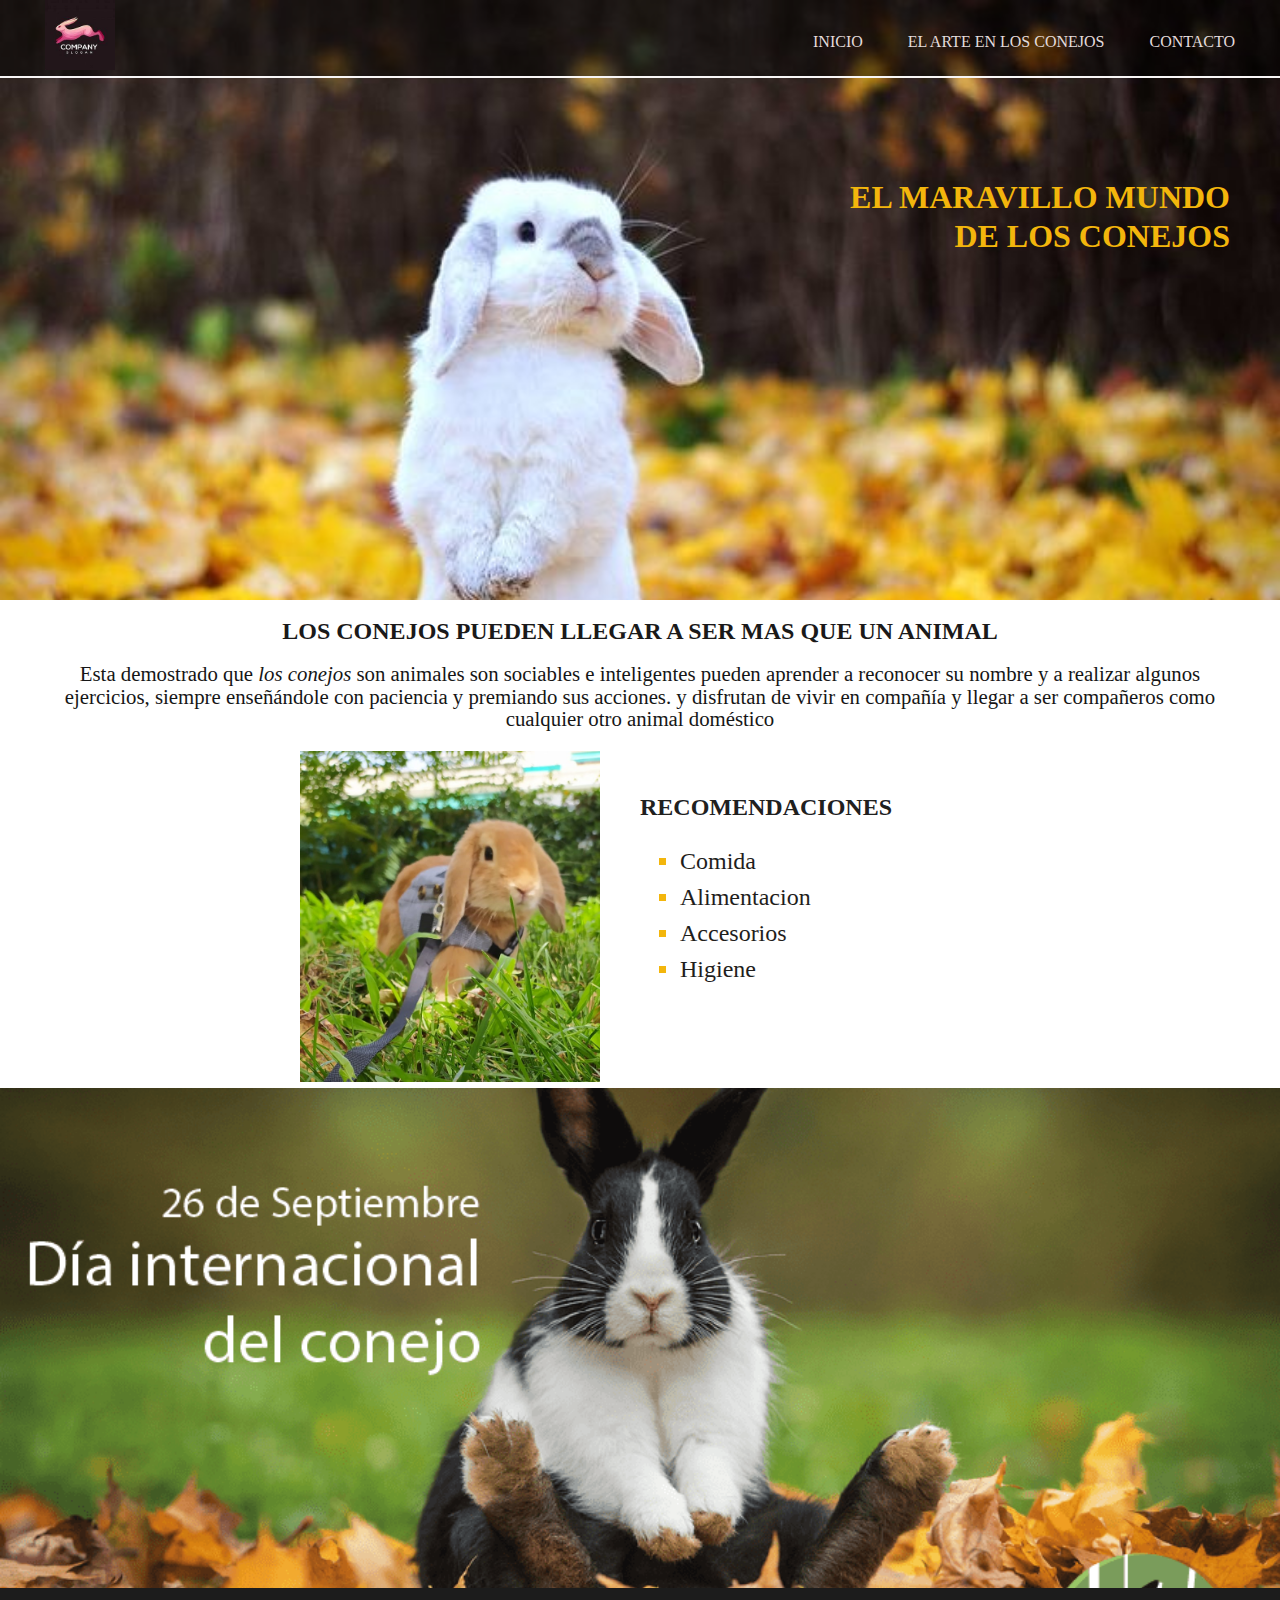
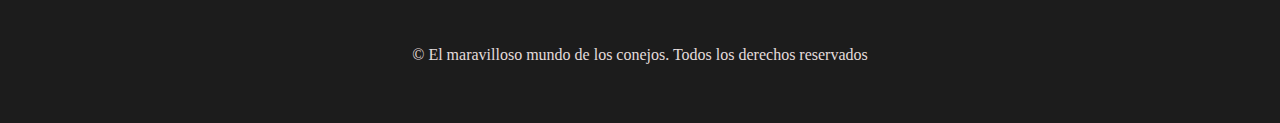
==== index.html @ 2e7139a8 "main" ====
<!DOCTYPE html>
<html lang="es">
<head>
    <meta charset="UTF-8">
    <meta http-equiv="X-UA-Compatible" content="IE=edge">
    <meta name="viewport" content="width=device-width, initial-scale=1.0">
    <title>El mundo maravilloso de los conejos</title>
    <link rel="stylesheet" href="css/normalize.css">
    <link rel="stylesheet" href="css/estilos.css">
    <link href="https://fonts.googleapis.com/css2?family=Roboto:wght@300;400;700&display=swap" rel="stylesheet">

</head>
<body>

    <header class="cabeceraPrincipal">
        <nav class="navegacionPrincipal    flex">
            <!-- logo -->
            <div class="logo">
                <img src="imagenes/logo-conejo1.jpg"  width="70px" alt="logo desmosatrativo de conejo">
            </div>
          
            <!-- enlaces -->

           <div class="enlaces">
               <ul  class="flex">
                   <li>
                      <a href="index.html">INICIO</a>
                    </li>
                    <li>
                      <a href="el-arte-de-los-conejos.html">EL ARTE EN LOS CONEJOS</a>
                    </li>
                    <li>
                      <a href="index.html">CONTACTO</a>
                    </li>
               </ul>
           </div>
        </nav>
         <!-- linea decorativa -->
         <div class="lineaHorizontal"></div>
        <div>
            <h1>EL MARAVILLO MUNDO  <br> DE LOS CONEJOS</h1>
        </div>
       
    </header>

    <!-- main -->

    <main>
        <!-- contenido superior -->
        <div class="encabezado  ">
            <h2>LOS CONEJOS PUEDEN LLEGAR A SER MAS QUE UN ANIMAL</h2>
            <P>Esta demostrado que <em>los conejos</em> son animales son sociables e inteligentes pueden aprender a reconocer su nombre y a realizar algunos ejercicios, siempre enseñándole con paciencia y premiando sus acciones. y disfrutan de vivir en compañía y llegar a ser compañeros como cualquier otro animal doméstico </P>
        </div>

    </section>
    
    <section class="flex  section1">
        <div class="claves  ">
             
            <img src="imagenes/caramelo.jpg" alt="">
        </div>

        <div class="recomendaciones  ancho50">
            <h2>RECOMENDACIONES</h2>
             <ul>
                <li>
                    <a href="#">Comida</a>
                </li>
                <li>
                    <a href="#">Alimentacion</a>
                </li>
                <li>
                    <a href="#">Accesorios</a>
                </li>
                <li>
                    <a href="#">Higiene</a>
                </li>
             </ul>
        </div>
    </section>

   <div class="cuidado"></div>
   
   <footer >
      <p>&copy; El maravilloso mundo de los conejos. <span>Todos los derechos reservados</span></p>
   </footer>
           
       


    

    </main>

 
    
</body>
</html>
---- css/estilos.css ----
*{
    box-sizing: border-box;
}

body{
    line-height: 1.4em;
}

ul{
    list-style-type: none;
}

a{
    text-decoration: none;
    color: #e4dcdc;
}



nav li{
    margin-right: 45px;
    margin-top: 15px;
}

.logo{
    width: 15px;
    margin-left: 45px;
}

/* --------ESTILOS ESTRUCTURALES---------- */

.anchoMaximo{
    max-width: 1750px;
    margin: 0 auto;
    padding: 0 ;
}

.flex{
    display: flex;
    justify-content: space-between;
   
}

.ancho50{
    flex-basis: 50%;
}

.lineaHorizontal{
    border: 1px solid rgb(248, 246, 246);
}

.navegacionPrincipal{
    background: rgba(0, 0, 0, 0.5);
    
}

 .cabeceraPrincipal{
    background: url(../imagenes/conejo-cabecera.jpg)top center /cover;
   height: 600px;
} 

 h1{
    font-size: 2em;
    font-family: 700;
    color: rgb(243, 182, 12);
    line-height: 1.2em;
    text-align: right;
    margin-top: 100px;
    margin-right: 50px;
}

.encabezado h2 {
   text-align: center;
   font-weight: 700;
   font-size: 1.5em;
   color: rgb(26, 25, 25);
   
}

.encabezado p{
    margin-left: 45px;
    margin-right: 45px;
   text-align: center;
   font-weight: 400;
    color: rgb(22, 22, 22);
    font-size: 1.3em;
}

.cuidado{
    background: url(../imagenes/dia-internacional-conejo.jpg.png) right/cover;
     height: 500px;
}

.texto h2{
    color: beige;
    text-align: left;
    margin-left: 30px;
    font-size: 1.2em;
   
}

.texto p{
    color: beige;
    text-align: left;
    margin-left: 30px;
    font-size: 1.2em;
}



.lineaHorizontal1{
    border: 3px solid rgb(223, 229, 230);
}

.claves img{
    width: 300px;
    margin-left: 300px;
}


.recomendaciones ul{
  list-style-type: square ;
  color: rgb(243, 182, 12);
  font-weight: 400;
  font-size: 1.5em;
  line-height: 1.5em;
}

.recomendaciones a{
   color: rgb(31, 30, 28); 
}

.recomendaciones h2{
    margin-top: 45px;
    color: rgb(32, 32, 30);
}

footer{
    background: rgba(0, 0, 0, 0.89);
    padding: 40px;
}

footer p{
    color: #e4dcdc;
    text-align: center;
}
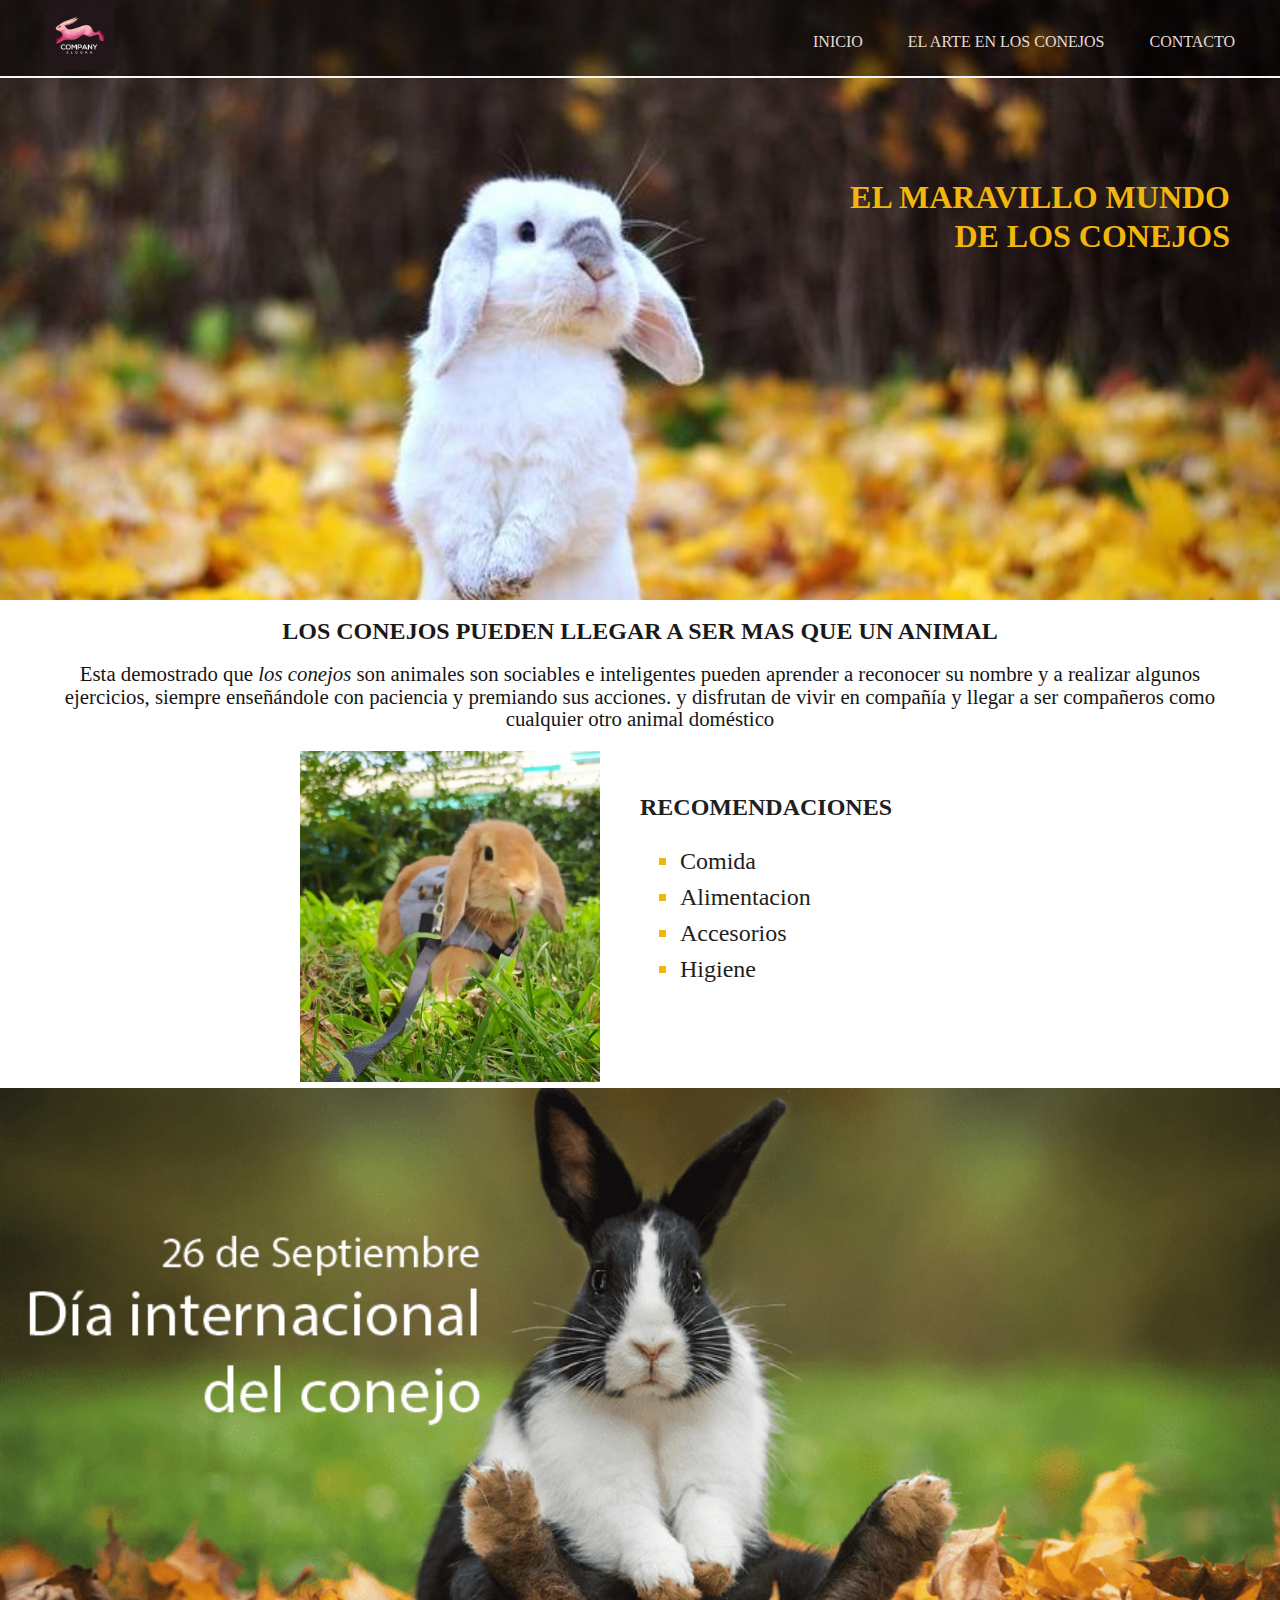
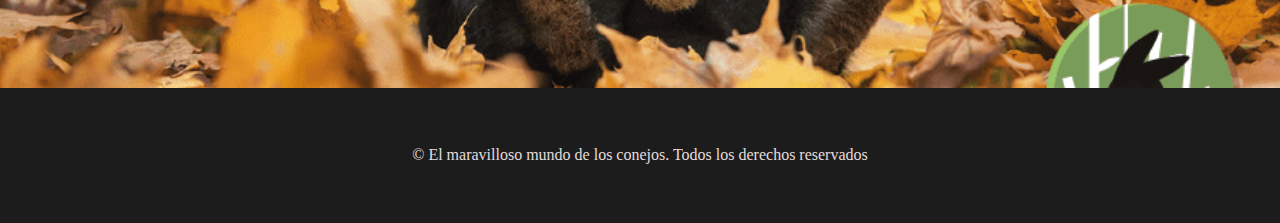
==== commit 8a39ba58: "imagenes" ====
--- a/index.html
+++ b/index.html
@@ -30,7 +30,7 @@
                       <a href="el-arte-de-los-conejos.html">EL ARTE EN LOS CONEJOS</a>
                     </li>
                     <li>
-                      <a href="index.html">CONTACTO</a>
+                      <a href="contacto.html">CONTACTO</a>
                     </li>
                </ul>
            </div>
@@ -57,7 +57,7 @@
     <section class="flex  section1">
         <div class="claves  ">
              
-            <img src="imagenes/caramelo.jpg" alt="">
+            <img src="imagenes/caramelo.jpg" alt="imagen de un conejo de paseo en el campo">
         </div>
 
         <div class="recomendaciones  ancho50">
--- a/css/estilos.css
+++ b/css/estilos.css
@@ -88,7 +88,7 @@
 
 .cuidado{
     background: url(../imagenes/dia-internacional-conejo.jpg.png) right/cover;
-     height: 500px;
+     height: 600px;
 }
 
 .texto h2{
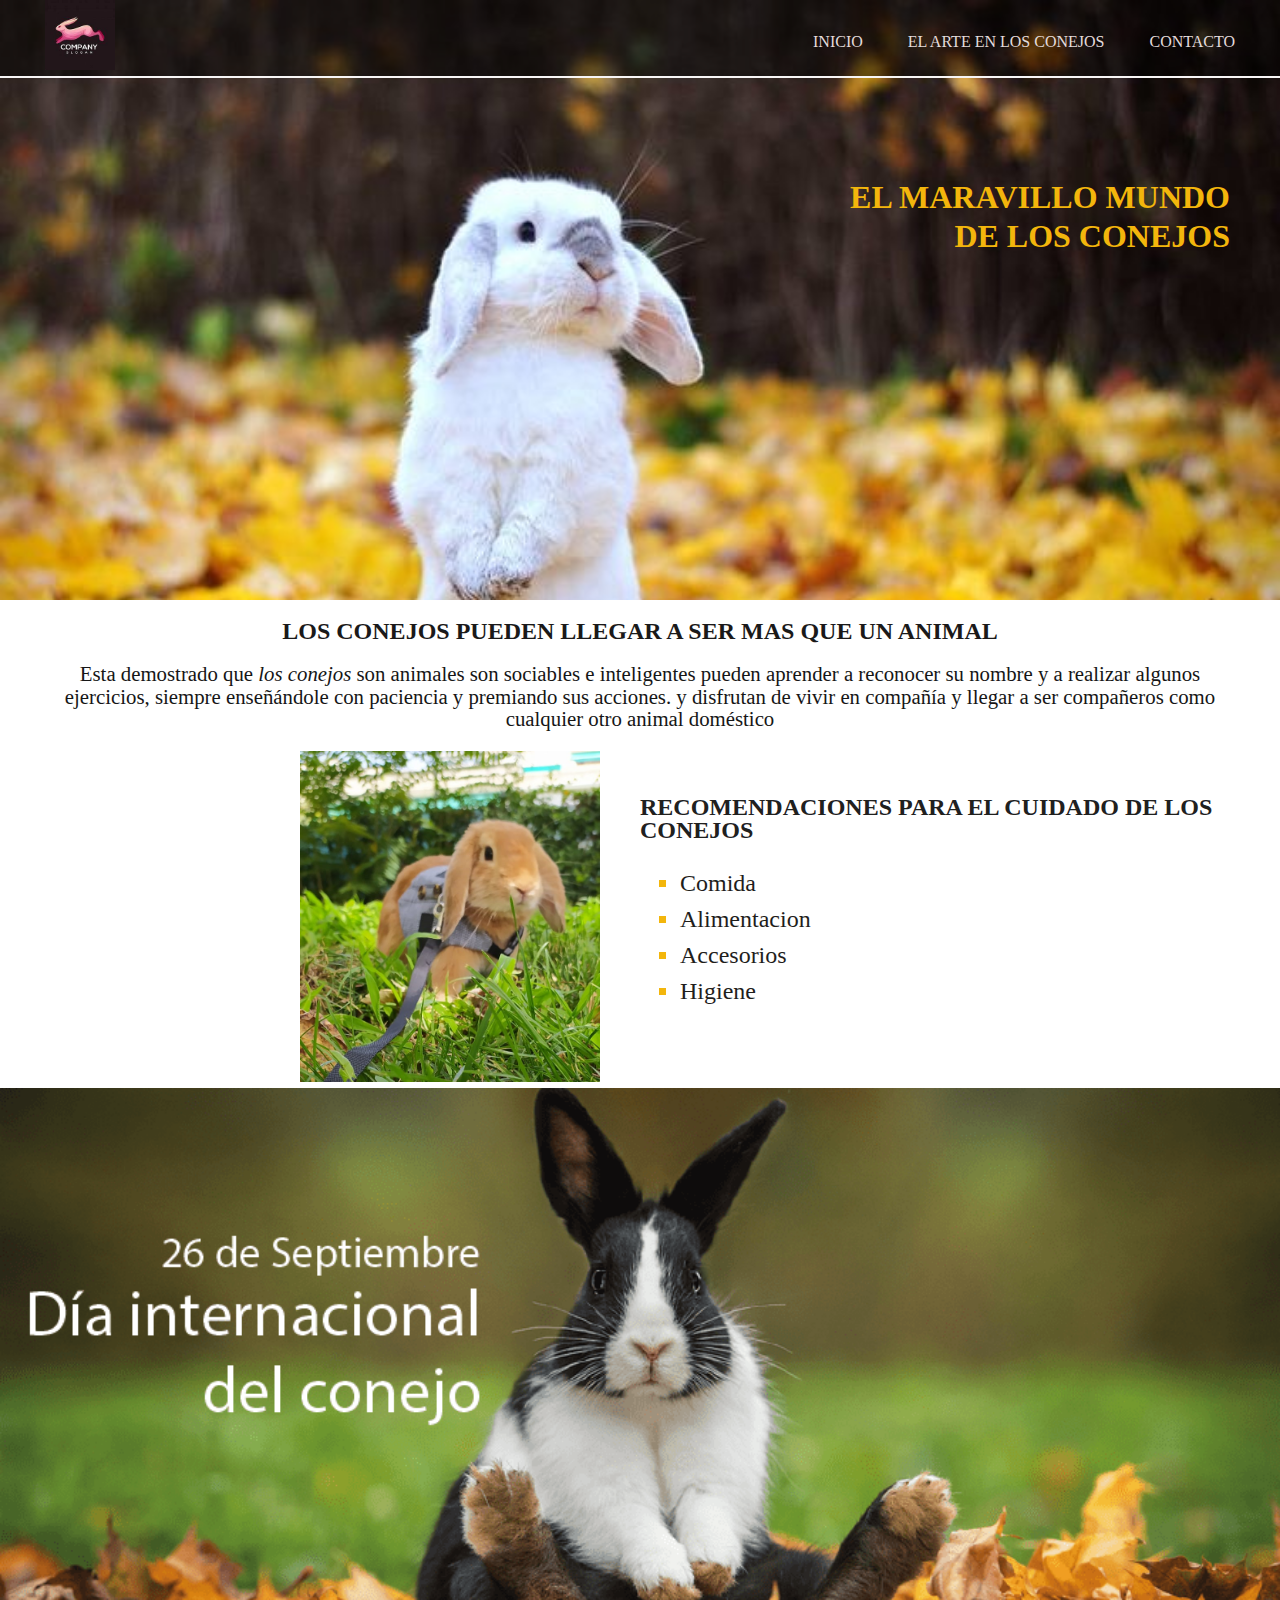
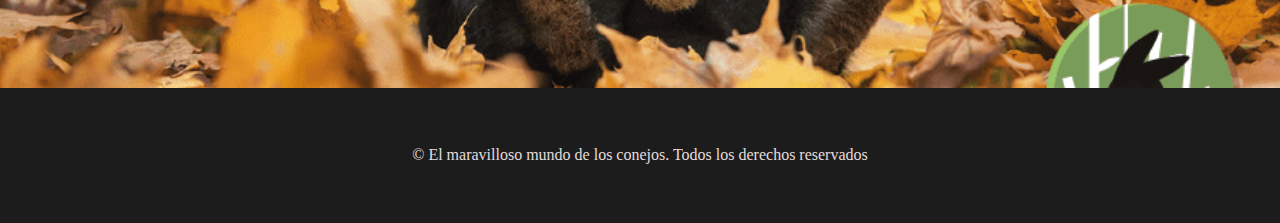
==== commit 8862cfb9: "index.html" ====
--- a/index.html
+++ b/index.html
@@ -4,6 +4,7 @@
     <meta charset="UTF-8">
     <meta http-equiv="X-UA-Compatible" content="IE=edge">
     <meta name="viewport" content="width=device-width, initial-scale=1.0">
+    <meta name="description" content="Informacion de los conejos, su alimentacion, el arte en las peliculas y sus cuidados">
     <title>El mundo maravilloso de los conejos</title>
     <link rel="stylesheet" href="css/normalize.css">
     <link rel="stylesheet" href="css/estilos.css">
@@ -61,7 +62,7 @@
         </div>
 
         <div class="recomendaciones  ancho50">
-            <h2>RECOMENDACIONES</h2>
+            <h2>RECOMENDACIONES PARA EL CUIDADO DE LOS CONEJOS </h2>
              <ul>
                 <li>
                     <a href="#">Comida</a>
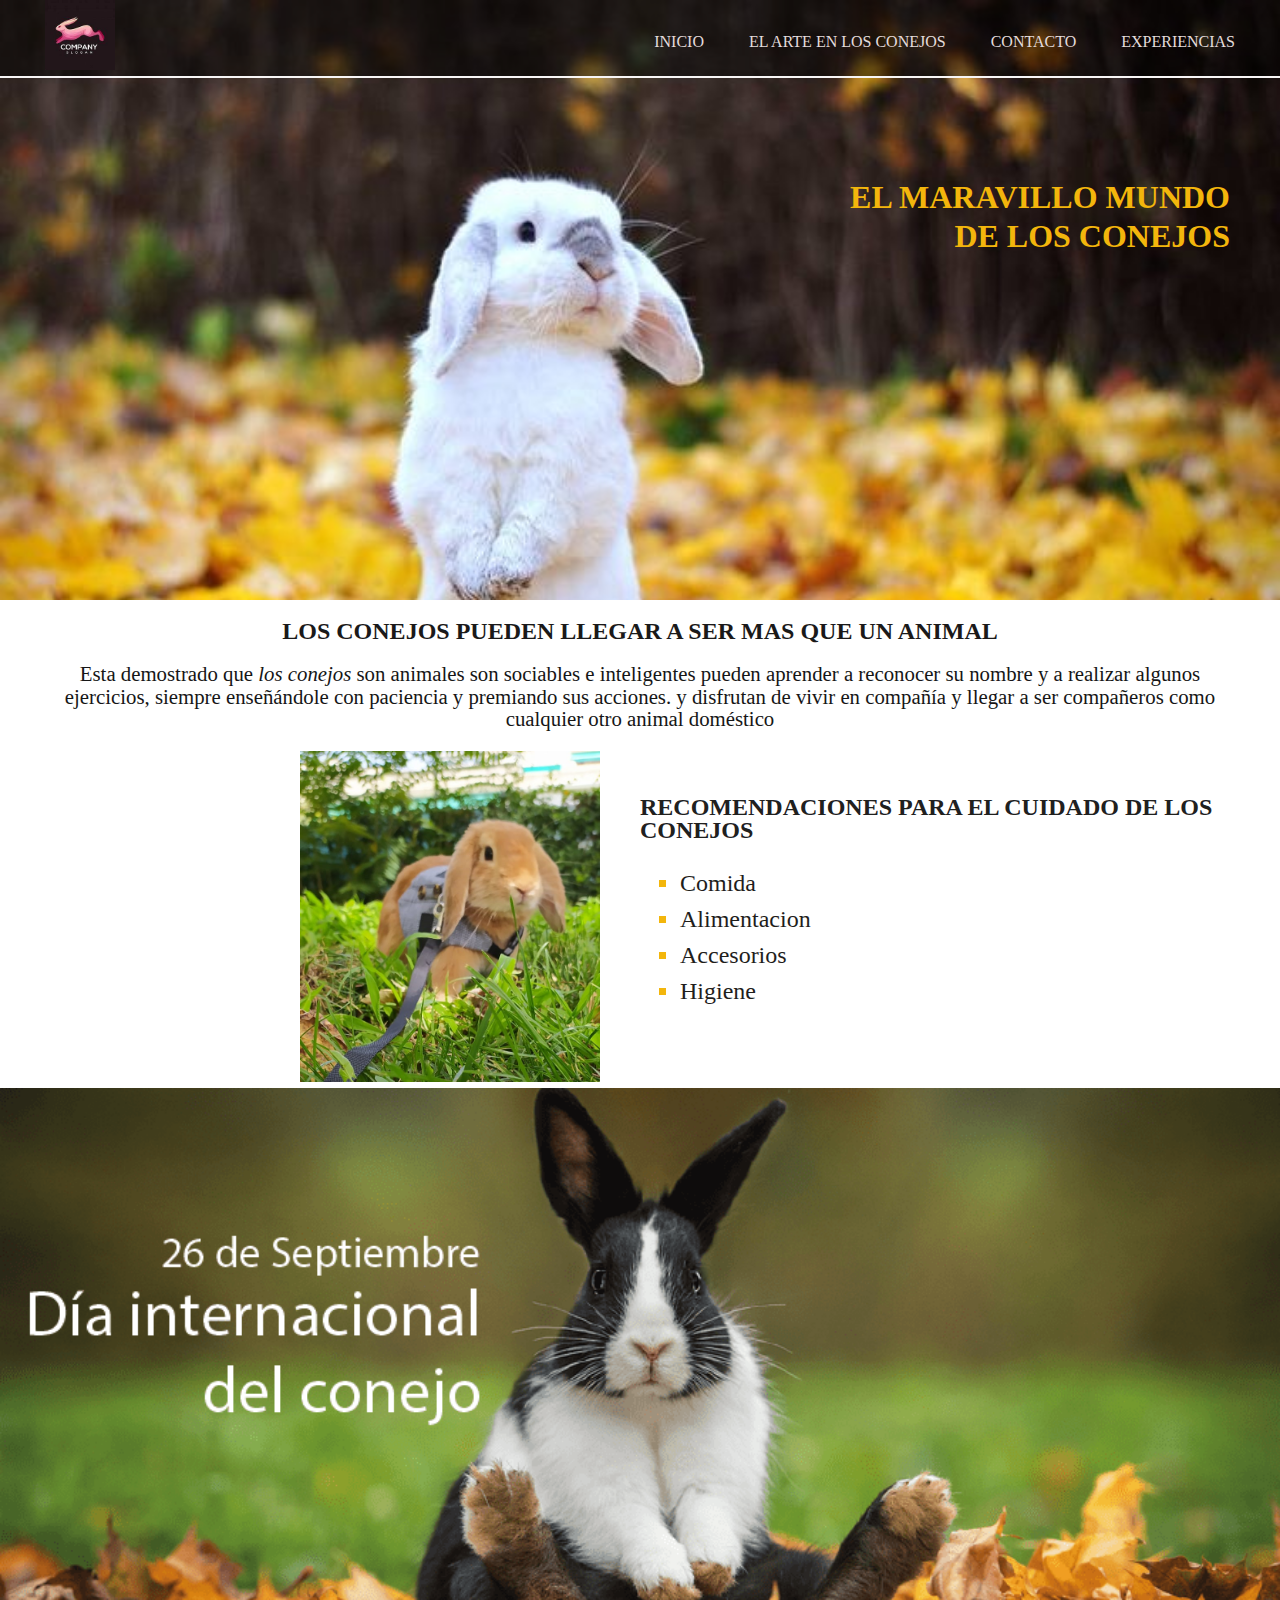
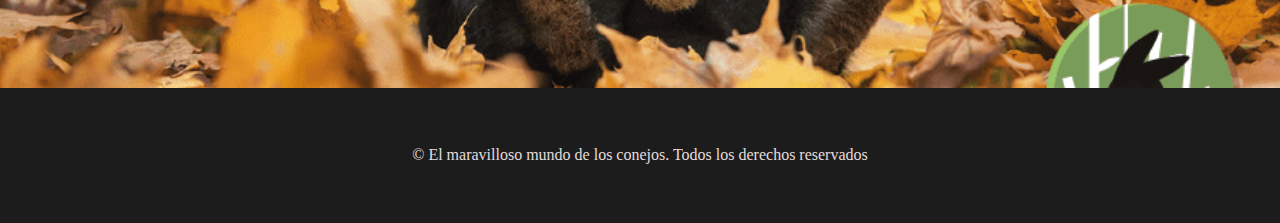
==== commit a37ce19c: "añado nuevos cambios en documentos" ====
--- a/index.html
+++ b/index.html
@@ -32,6 +32,9 @@
                     </li>
                     <li>
                       <a href="contacto.html">CONTACTO</a>
+                    </li>
+                    <li>
+                        <a href="experiencias.html">EXPERIENCIAS</a>
                     </li>
                </ul>
            </div>
--- a/css/estilos.css
+++ b/css/estilos.css
@@ -143,4 +143,62 @@
 footer p{
     color: #e4dcdc;
     text-align: center;
-}+}
+
+
+/* ------------- CSS de experiencias------------------ */
+
+
+
+.botonExperiencia{
+    width: 40%;
+    padding: 10px;
+    margin-left: 50px;
+    margin-bottom: 50px;
+    border: none;
+    border-radius: 10px; 
+    background: rgb(243, 182, 12);
+}
+
+
+
+.botonExperiencia a{
+    color: #000;
+}
+
+.arte.experiencia img{
+    width: 80%;
+    margin-left: 35px;
+    margin-top: 25px;
+    margin-bottom: 25px;
+}
+
+.arte.experiencia{
+    text-align: center;
+}
+
+.comentario.texto1 p {
+    font-weight: 400;
+    font-size: 1.2em;
+    margin-top: 0;
+    margin-right: 25px;
+}
+
+.arte.fotoExperiencia1{
+    text-align: center;
+}
+
+.botonExperiencia1 {
+    width: 40%;
+    padding: 10px;
+    margin-left: 0;
+    margin-bottom: 50px;
+    border: none;
+    border-radius: 10px;
+    background: rgb(243, 182, 12);
+}
+
+.botonExperiencia1 a{
+    color: #000;
+}
+
